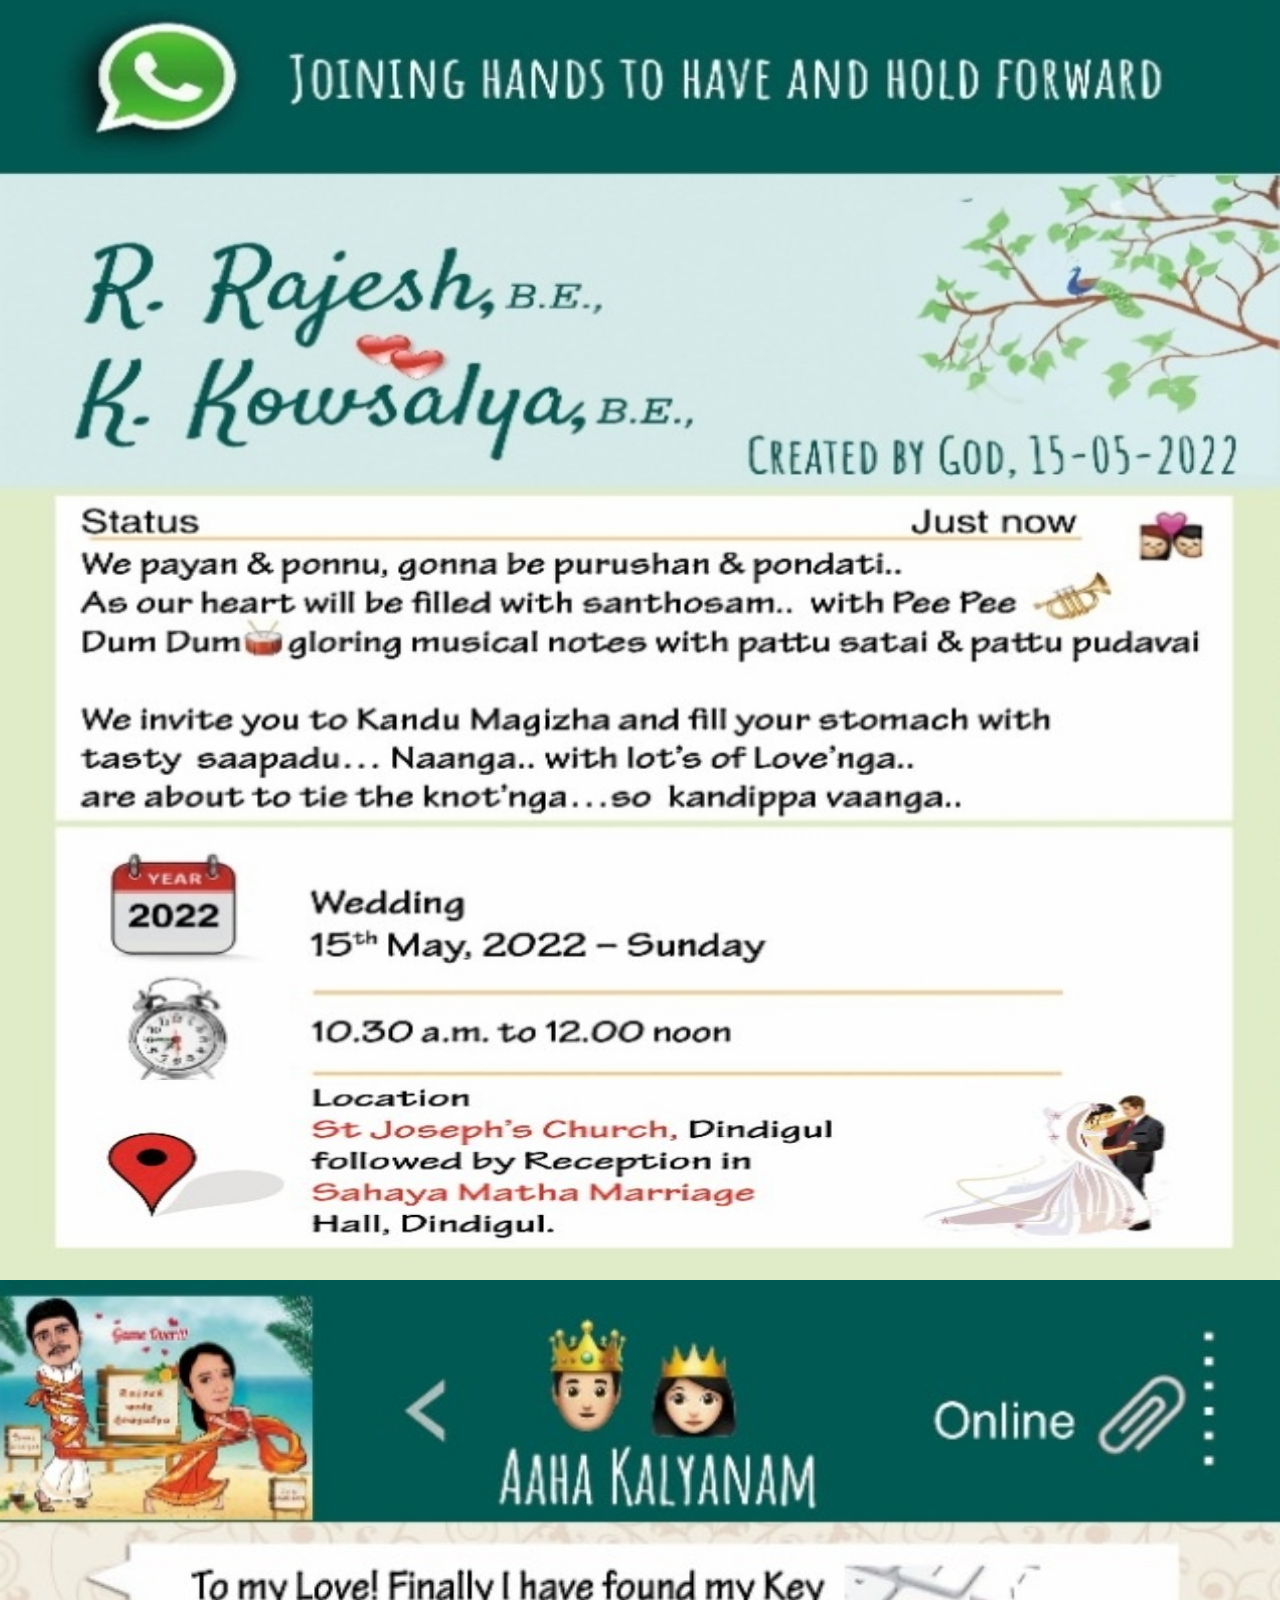
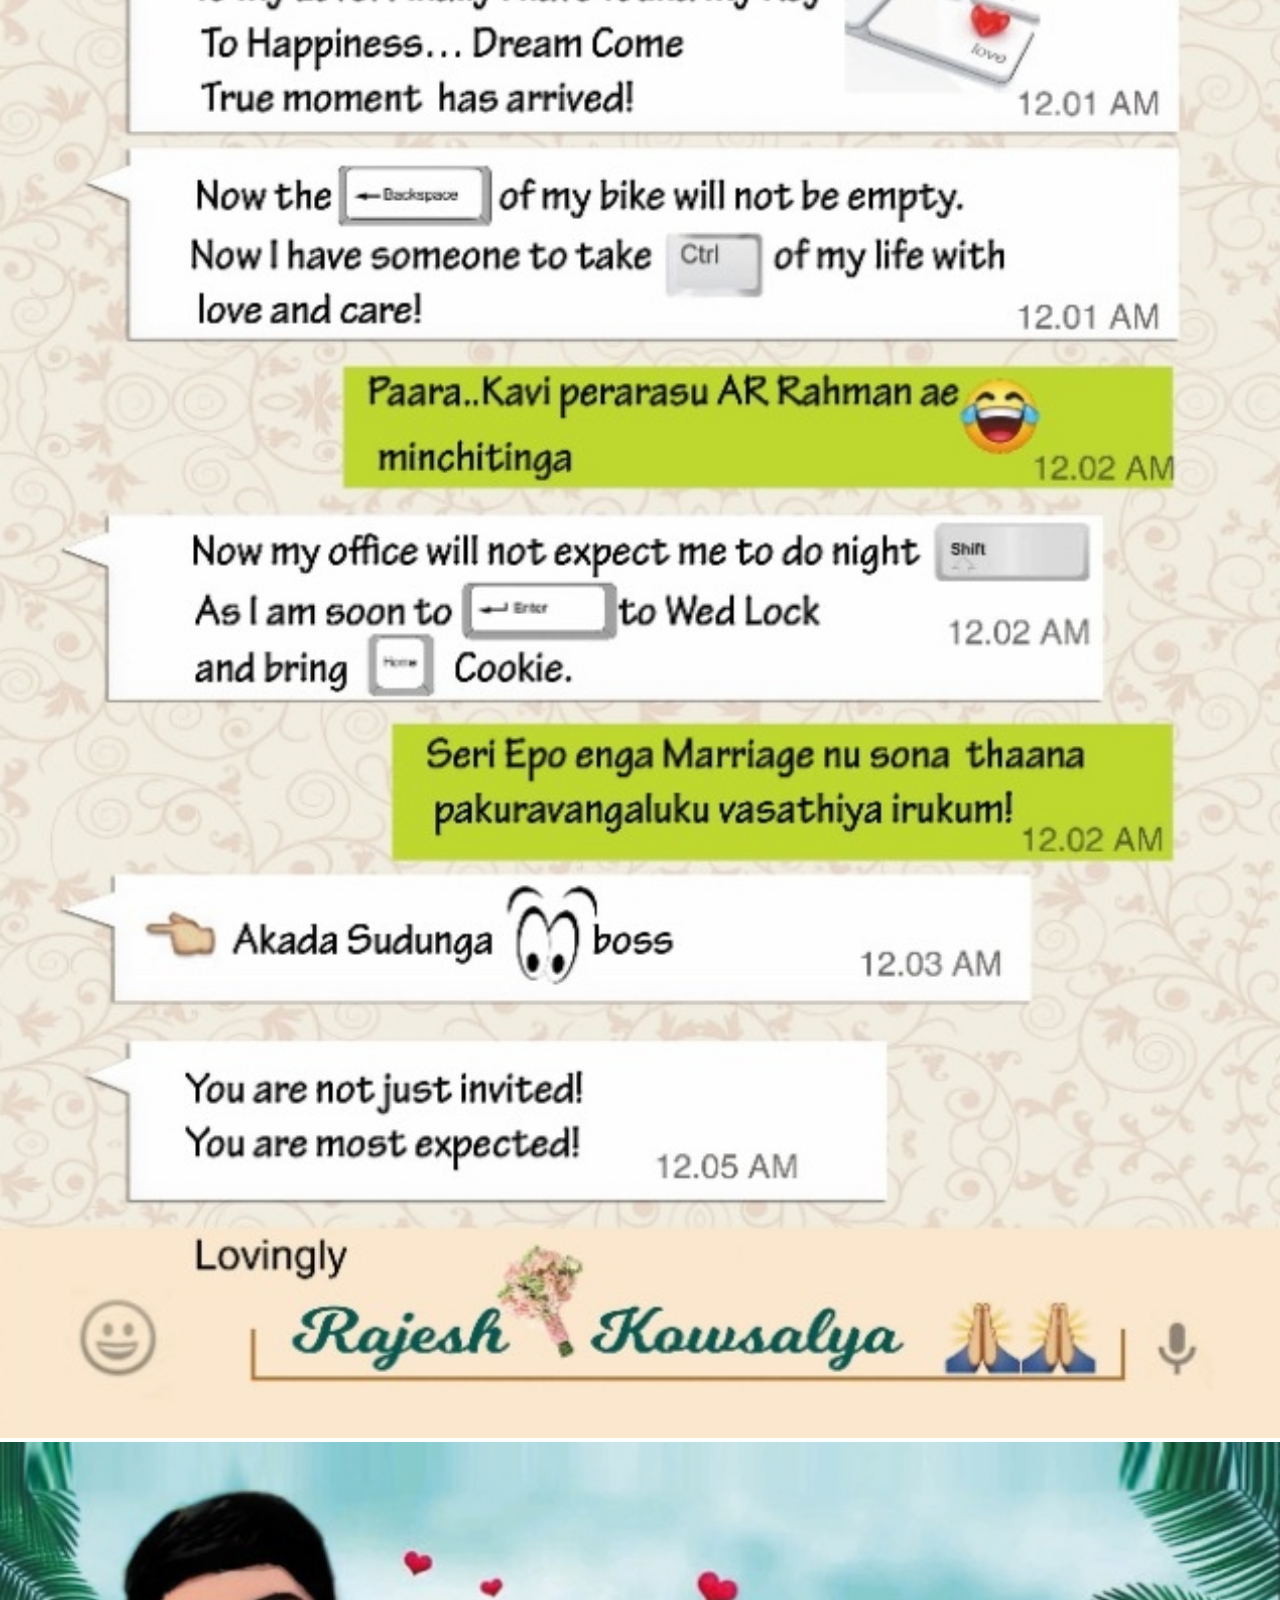
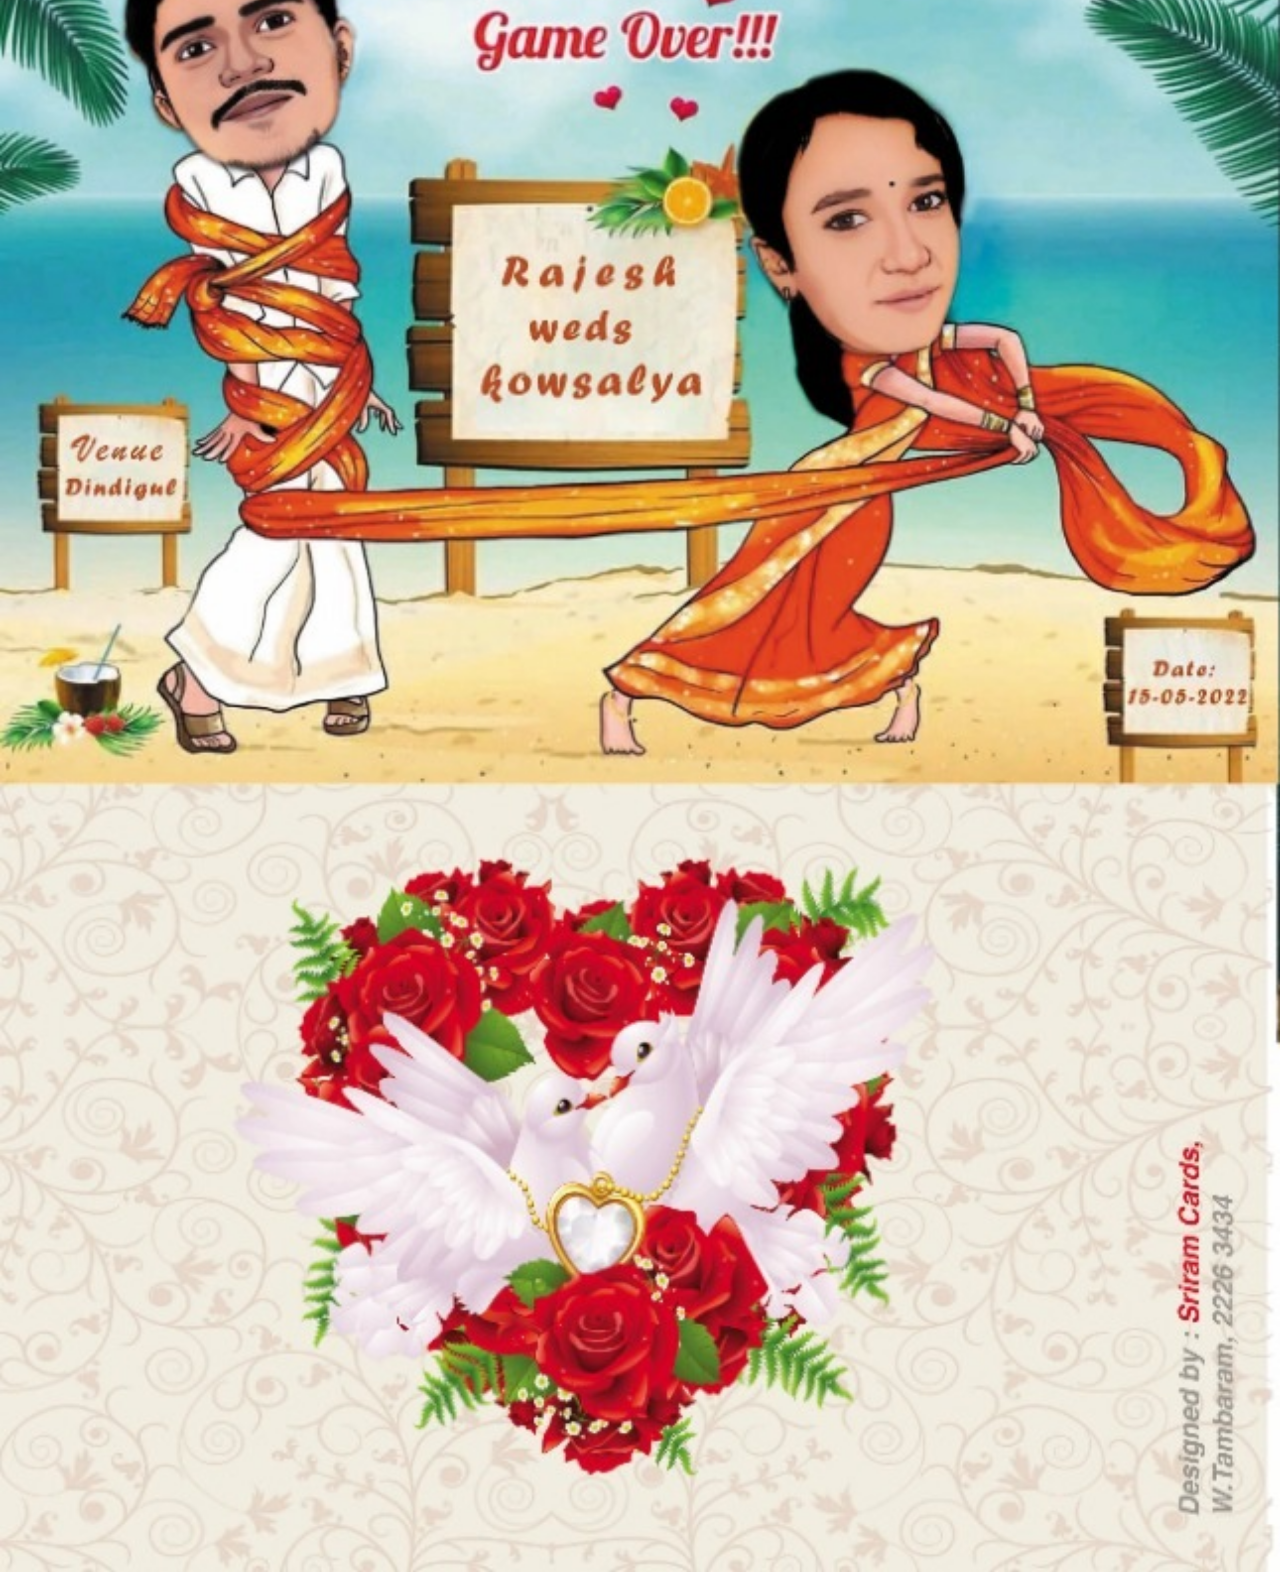
==== invitation.html @ df427284 "Initially added all the files" ====
<!DOCTYPE html>
<html lang="en" dir="ltr">

<head>
  <meta charset="utf-8">
  <title></title>
  <link href="https://cdn.jsdelivr.net/npm/bootstrap@5.1.3/dist/css/bootstrap.min.css" rel="stylesheet" integrity="sha384-1BmE4kWBq78iYhFldvKuhfTAU6auU8tT94WrHftjDbrCEXSU1oBoqyl2QvZ6jIW3" crossorigin="anonymous">
</head>

<body>
  <div class = "container-fluid">
    <!-- <div class="row">
      <div class="col-lg-6">
        <div class="first_page">
          <img src="Page1_Top.jpg" alt="">
        </div>
        <div class="Page1Bottom">
          <img src="Page1_Bottom.jpg" alt="">
        </div>
      </div>

      <div class="full-length col-lg-6">
        <img src="Page2.jpg" alt="">
      </div>
      <div class="full-length col-lg-6">
        <img src="Page3.jpg" alt="">
      </div>
    </div> -->

    <div class = "row whole-div">
      <div class = "col-lg-6">
        <div class="first_page">
          <img src="Page1_Top.jpg" alt="">
        </div>
        <div class="Page1Bottom" onclick = "openGoogleMaps()">
          <img src="Page1_Bottom.jpg" alt="">
        </div>
      </div>

      <div class="col-lg-6">
        <img src="Page2.jpg" alt="">
      </div>
      <div class="col-lg-12">
        <img src="Page3.jpg" alt="">
      </div>
    </div>

  </div>




</body>

<style media="screen">
  .full-length {
    width: 100%;
    height: 100vh;
    margin: 0;
    animation: popout 1s forwards;
  }

  img {
    margin: 0;
    width: 100%;
    height: 100%;
    padding: 0;
  }

  body {
    margin: 0;
    padding: 0;
    animation: popout 1s forwards;
  }

  .first_page {
    height: 120vh;
    margin: 0;
    animation: popout 1s forwards;
  }


  .Page1Bottom {
    /* width: 100%; */
    height: 400px;
    margin: 0;
    padding: 0;
  }

  .container-fluid{
    margin : 0;
    padding: 0;
  }

  div{
    padding:0;
    margin: 0;
  }

  .row, .col-lg-6, .col-lg-12{
    margin: 0;
    padding : 0;
  }


  @media screen and (min-width: 992px) {
      .Page1Bottom {
          height: 200px;
      }
  }

</style>

<script>

  function openGoogleMaps(){
    window.location.href = "https://www.google.com/maps/place/St.+Joseph's+Cathedral,+Dindigul+Diocese/@10.361526,77.964218,15z/data=!4m5!3m4!1s0x0:0xdf4b48159b6459ef!8m2!3d10.361526!4d77.9729727";
  }
</script>

</html>
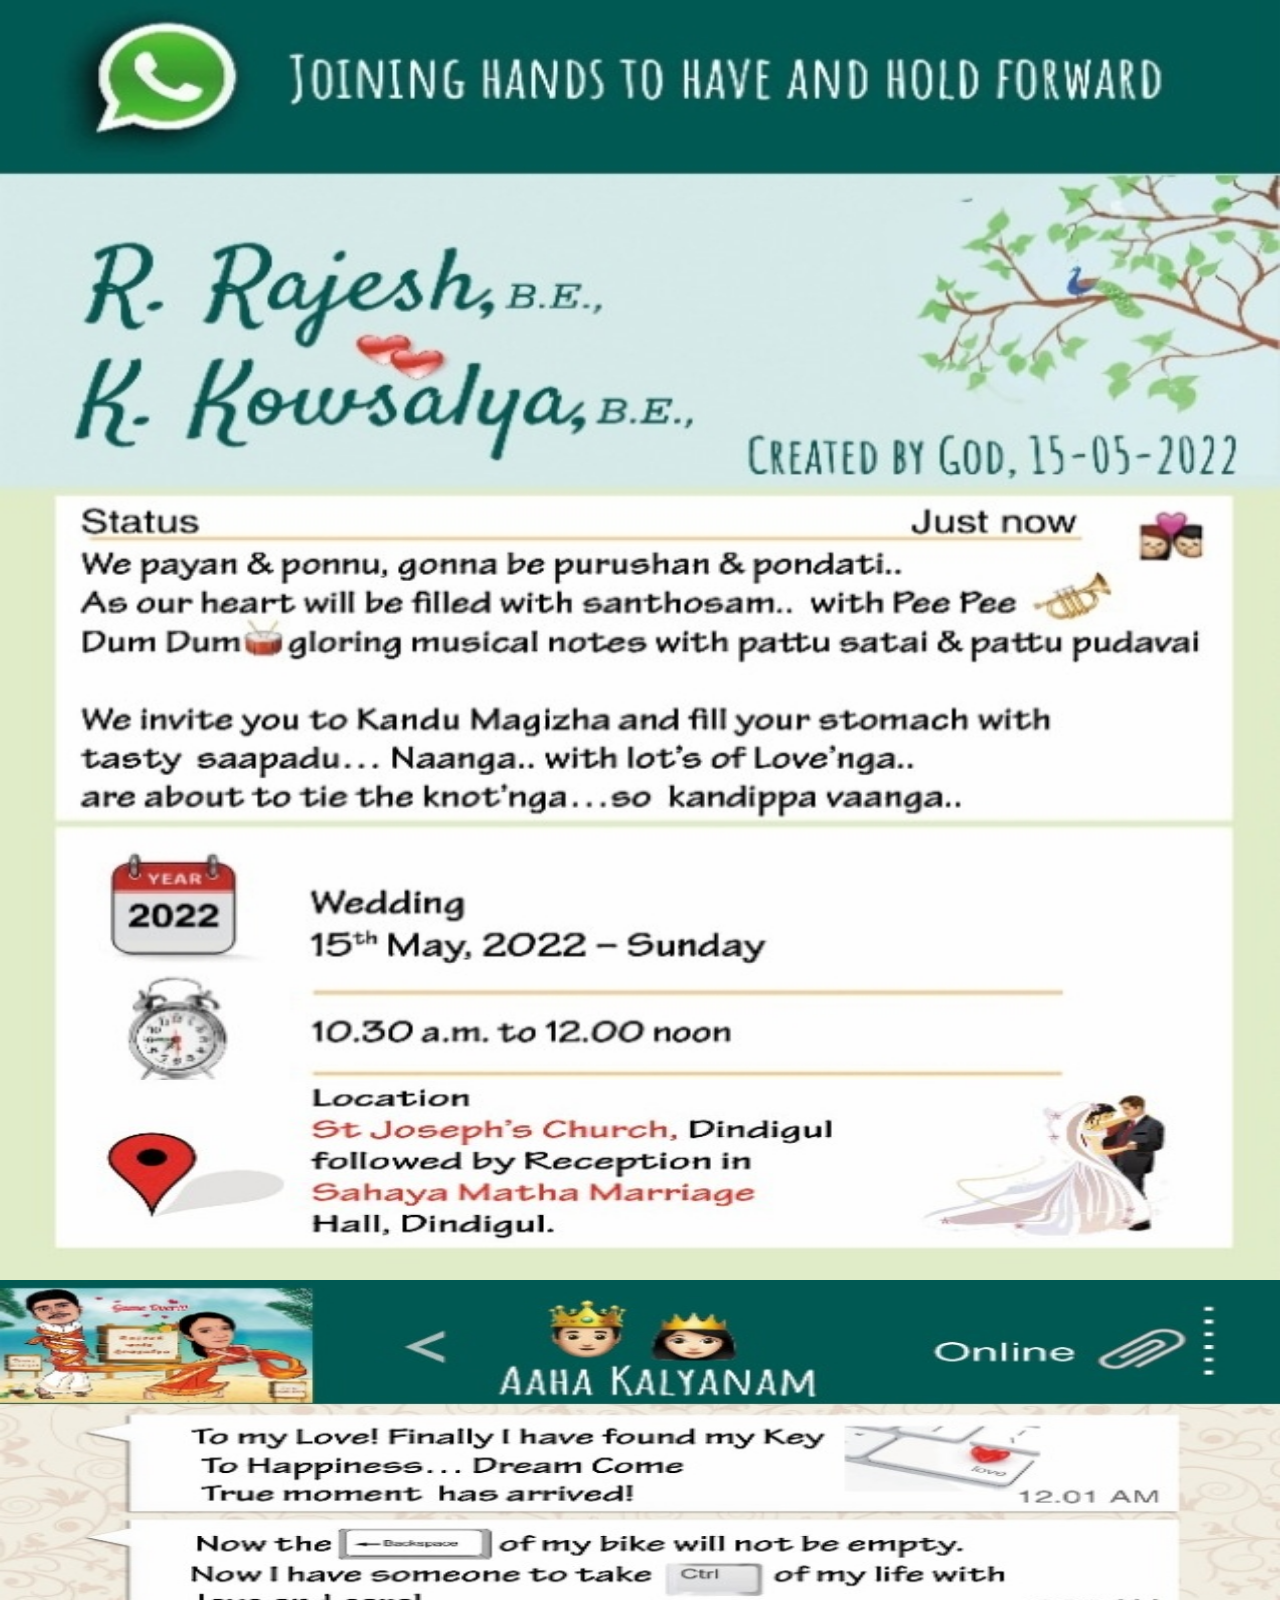
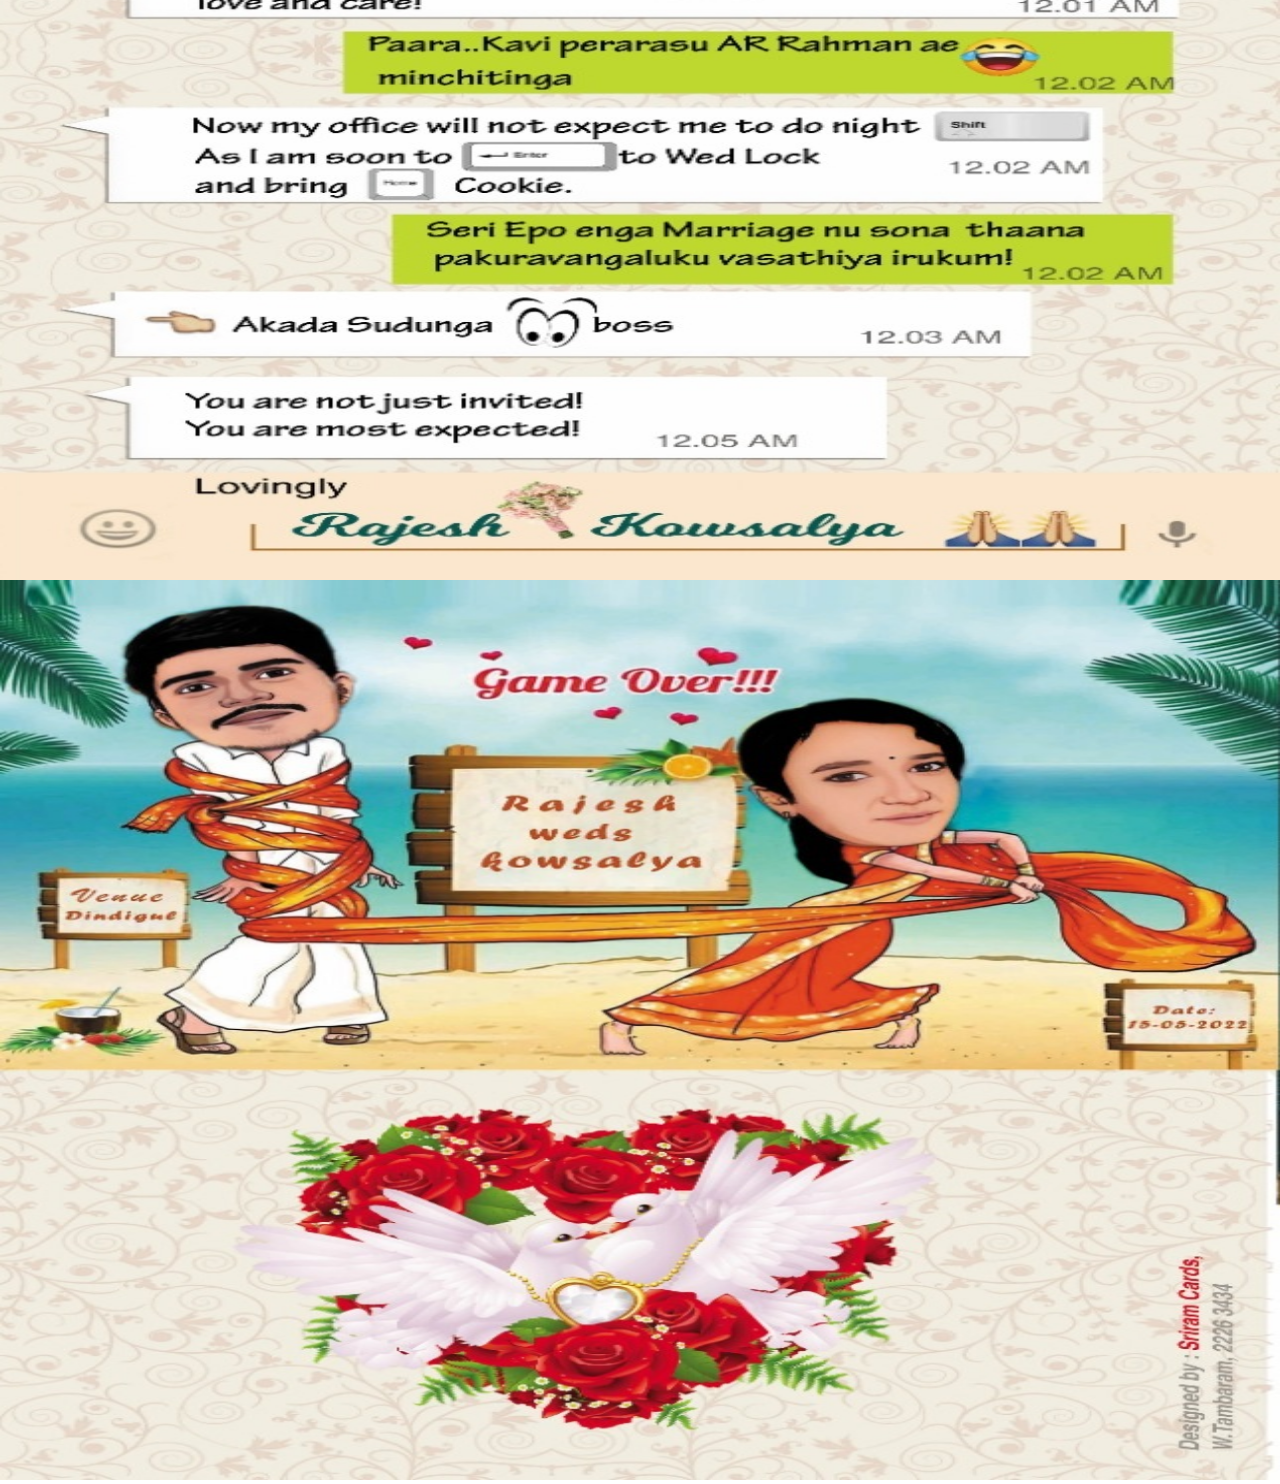
==== commit a155d025: "Add files via upload" ====
--- a/invitation.html
+++ b/invitation.html
@@ -27,7 +27,7 @@
       </div>
     </div> -->
 
-    <div class = "row whole-div">
+    <div class = "row">
       <div class = "col-lg-6">
         <div class="first_page">
           <img src="Page1_Top.jpg" alt="">
@@ -37,10 +37,10 @@
         </div>
       </div>
 
-      <div class="col-lg-6">
+      <div class="col-lg-6 full-length">
         <img src="Page2.jpg" alt="">
       </div>
-      <div class="col-lg-12">
+      <div class="col-lg-12 full-length">
         <img src="Page3.jpg" alt="">
       </div>
     </div>
@@ -54,7 +54,6 @@
 
 <style media="screen">
   .full-length {
-    width: 100%;
     height: 100vh;
     margin: 0;
     animation: popout 1s forwards;
@@ -74,7 +73,7 @@
   }
 
   .first_page {
-    height: 120vh;
+    height: 84vh;
     margin: 0;
     animation: popout 1s forwards;
   }
@@ -82,7 +81,7 @@
 
   .Page1Bottom {
     /* width: 100%; */
-    height: 400px;
+    height: 300px;
     margin: 0;
     padding: 0;
   }
@@ -104,6 +103,10 @@
 
 
   @media screen and (min-width: 992px) {
+
+    .first_page {
+      height: 120vh;
+    }
       .Page1Bottom {
           height: 200px;
       }
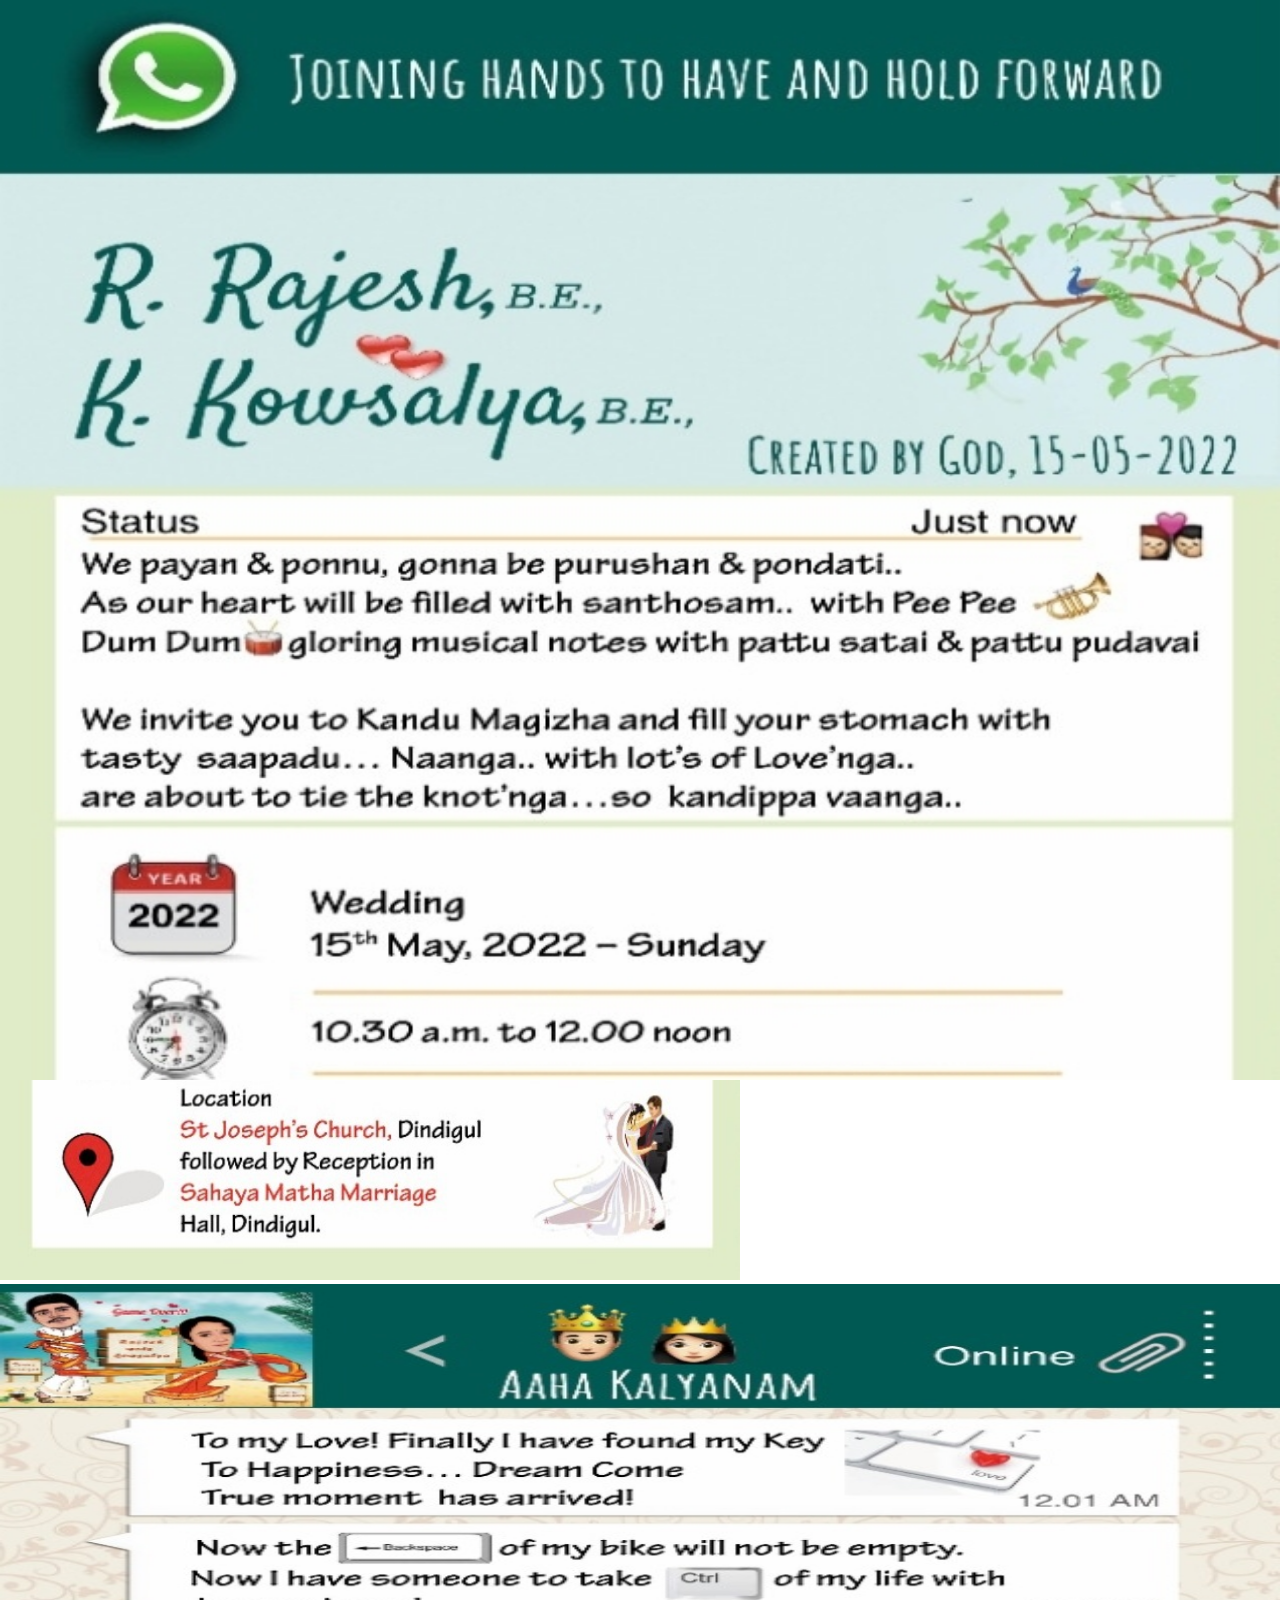
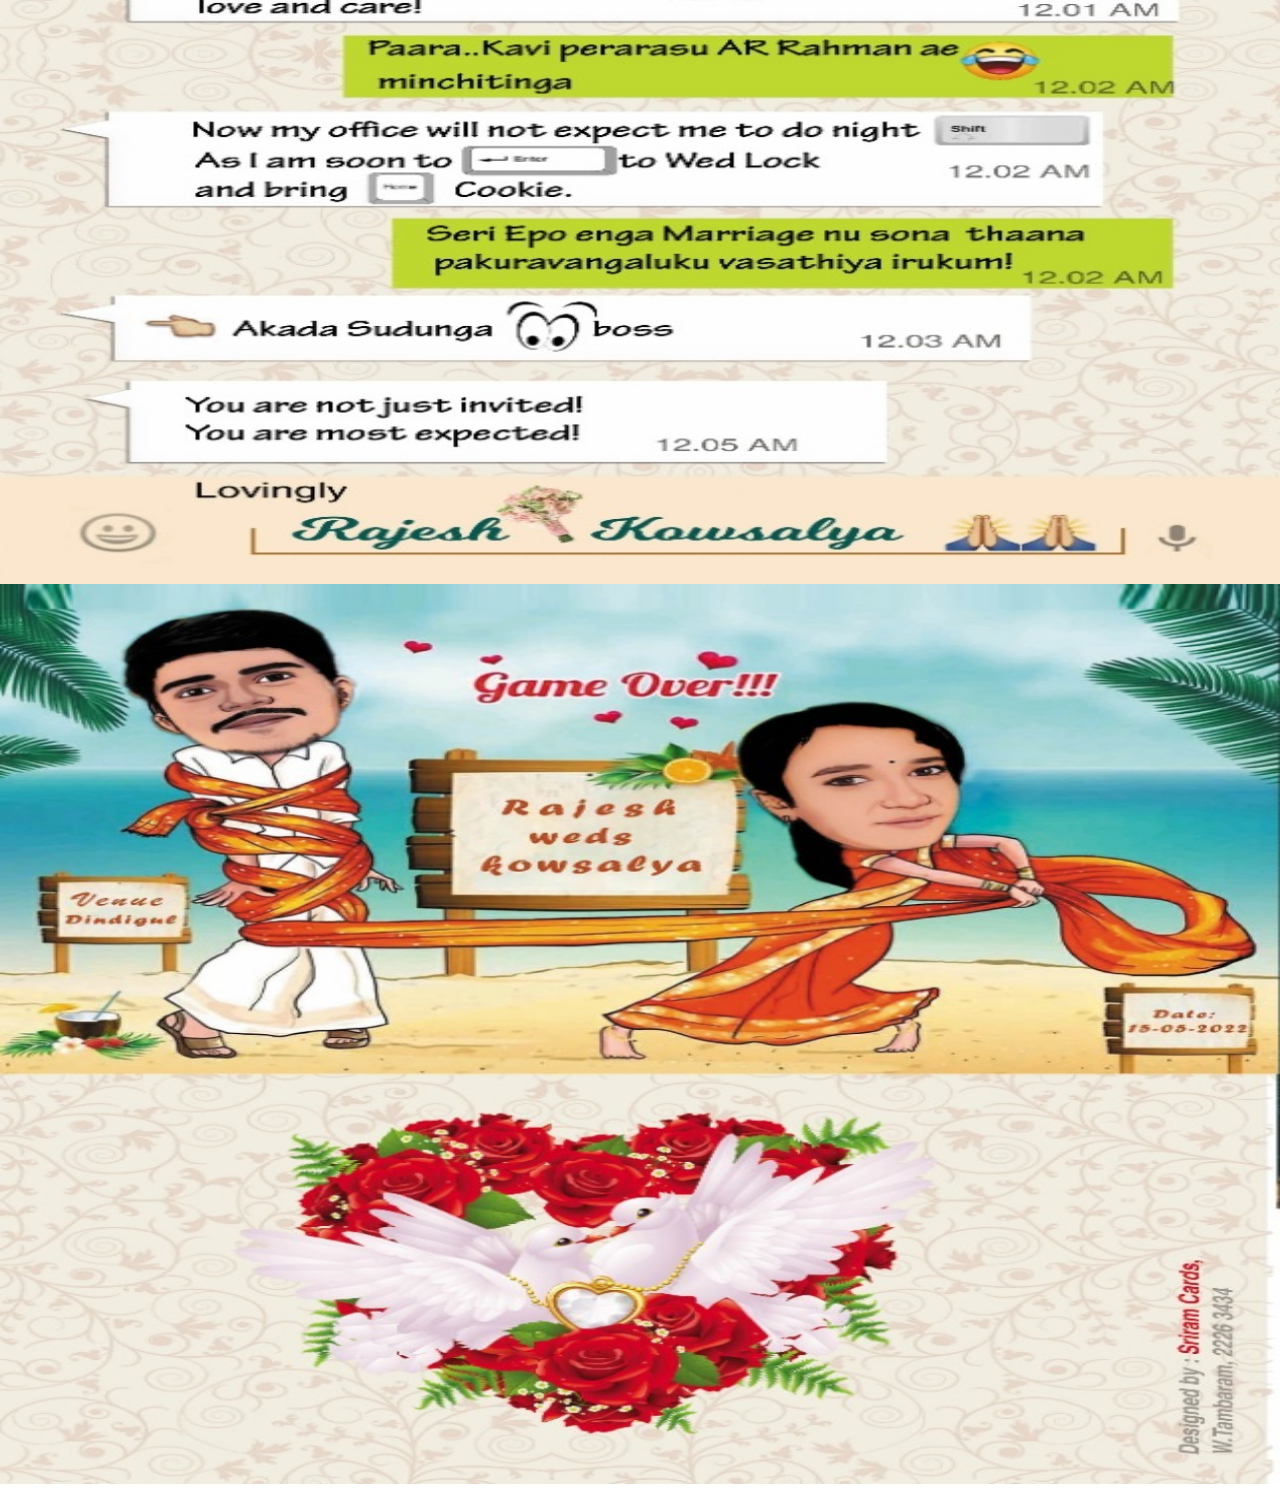
==== commit 80d0d3f6: "Add files via upload" ====
--- a/invitation.html
+++ b/invitation.html
@@ -8,32 +8,20 @@
 </head>
 
 <body>
-  <div class = "container-fluid">
-    <!-- <div class="row">
+  <div class="container-fluid">
+
+    <div class="row">
       <div class="col-lg-6">
         <div class="first_page">
           <img src="Page1_Top.jpg" alt="">
         </div>
-        <div class="Page1Bottom">
+        <div class="Page1Bottom popup" onclick="openGoogleMaps()">
+
+          <span class="popuptext" id="myPopup">Click Here to Open the Google Map!</span>
           <img src="Page1_Bottom.jpg" alt="">
-        </div>
-      </div>
-
-      <div class="full-length col-lg-6">
-        <img src="Page2.jpg" alt="">
-      </div>
-      <div class="full-length col-lg-6">
-        <img src="Page3.jpg" alt="">
-      </div>
-    </div> -->
-
-    <div class = "row">
-      <div class = "col-lg-6">
-        <div class="first_page">
-          <img src="Page1_Top.jpg" alt="">
-        </div>
-        <div class="Page1Bottom" onclick = "openGoogleMaps()">
-          <img src="Page1_Bottom.jpg" alt="">
+          <!-- <div class="popup" onclick="myFunction()">
+            <span class="popuptext" id="myPopup">Click Here for the Google Map!</span>
+          </div> -->
         </div>
       </div>
 
@@ -53,6 +41,11 @@
 </body>
 
 <style media="screen">
+
+@font-face {
+  font-family: Courgette-Regular;
+  src: url(Courgette-Regular.ttf) format("truetype");
+}
   .full-length {
     height: 100vh;
     margin: 0;
@@ -73,7 +66,7 @@
   }
 
   .first_page {
-    height: 84vh;
+    height: 80vh;
     margin: 0;
     animation: popout 1s forwards;
   }
@@ -86,39 +79,130 @@
     padding: 0;
   }
 
-  .container-fluid{
-    margin : 0;
-    padding: 0;
-  }
-
-  div{
-    padding:0;
-    margin: 0;
-  }
-
-  .row, .col-lg-6, .col-lg-12{
-    margin: 0;
-    padding : 0;
-  }
-
-
-  @media screen and (min-width: 992px) {
-
-    .first_page {
-      height: 120vh;
+  .container-fluid {
+    margin: 0;
+    padding: 0;
+  }
+
+  div {
+    padding: 0;
+    margin: 0;
+  }
+
+  .row,
+  .col-lg-6,
+  .col-lg-12 {
+    margin: 0;
+    padding: 0;
+  }
+
+
+
+
+  .popup {
+  position: relative;
+  display: inline-block;
+  cursor: pointer;
+  -webkit-user-select: none;
+  -moz-user-select: none;
+  -ms-user-select: none;
+  user-select: none;
+}
+
+/* The actual popup */
+.popup .popuptext {
+  visibility: hidden;
+  font-size: 2rem;
+  font-family: Courgette-Regular;
+  height: 120px;
+  width: 400px;
+  background-color: grey;
+  color: white;
+  text-align: center;
+  border-radius: 16px;
+  padding: 8px 0;
+  position: absolute;
+  z-index: 1;
+  bottom: 80%;
+  left: 50%;
+  margin-left: -80px;
+}
+
+@media screen and (min-width: 992px) {
+
+  .first_page {
+    height: 120vh;
+  }
+
+  .Page1Bottom {
+    height: 200px;
+  }
+
+  .popup .popuptext{
+    font-size: 1.5rem;
+    height: 80px;
+    width: 300px;
+  }
+}
+
+/* Popup arrow */
+.popup .popuptext::after {
+  content: "";
+  position: absolute;
+  top: 100%;
+  left: 50%;
+  margin-left: -5px;
+  border-width: 5px;
+  border-style: solid;
+  border-color: #555 transparent transparent transparent;
+}
+
+/* Toggle this class - hide and show the popup */
+.popup .show {
+  visibility: visible;
+  -webkit-animation: fadeIn 1s;
+  animation: fadeIn 1s;
+}
+
+/* Add animation (fade in the popup) */
+@-webkit-keyframes fadeIn {
+  from {opacity: 0;}
+  to {opacity: 1;}
+}
+
+</style>
+
+<script>
+
+  function openGoogleMaps() {
+    window.location.href = "https://www.google.com/maps/place/St.+Joseph's+Cathedral,+Dindigul+Diocese/@10.361526,77.964218,15z/data=!4m5!3m4!1s0x0:0xdf4b48159b6459ef!8m2!3d10.361526!4d77.9729727";
+  }
+  var popup = document.getElementById("myPopup");
+  popup.classList.toggle("show");
+  var myfunc = setTimeout(function(){
+    popup.classList.toggle("show");
+  },2000);
+var countOfPopups =1;
+  const observer = new IntersectionObserver(entries => {
+  entries.forEach(entry => {
+    const pop = entry.target.querySelector('#myPopup');
+
+    if (entry.isIntersecting && countOfPopups < 4) {
+      countOfPopups++;
+      pop.classList.add('show');
+      var myfunc = setTimeout(function(){
+        popup.classList.remove("show");
+      },2500);
+	    return; // if we added the class, exit the function
     }
-      .Page1Bottom {
-          height: 200px;
-      }
-  }
-
-</style>
-
-<script>
-
-  function openGoogleMaps(){
-    window.location.href = "https://www.google.com/maps/place/St.+Joseph's+Cathedral,+Dindigul+Diocese/@10.361526,77.964218,15z/data=!4m5!3m4!1s0x0:0xdf4b48159b6459ef!8m2!3d10.361526!4d77.9729727";
-  }
+
+    // We're not intersecting, so remove the class!
+    pop.classList.remove('show');
+  });
+});
+
+observer.observe(document.querySelector('.Page1Bottom'));
+
 </script>
 
 </html>
